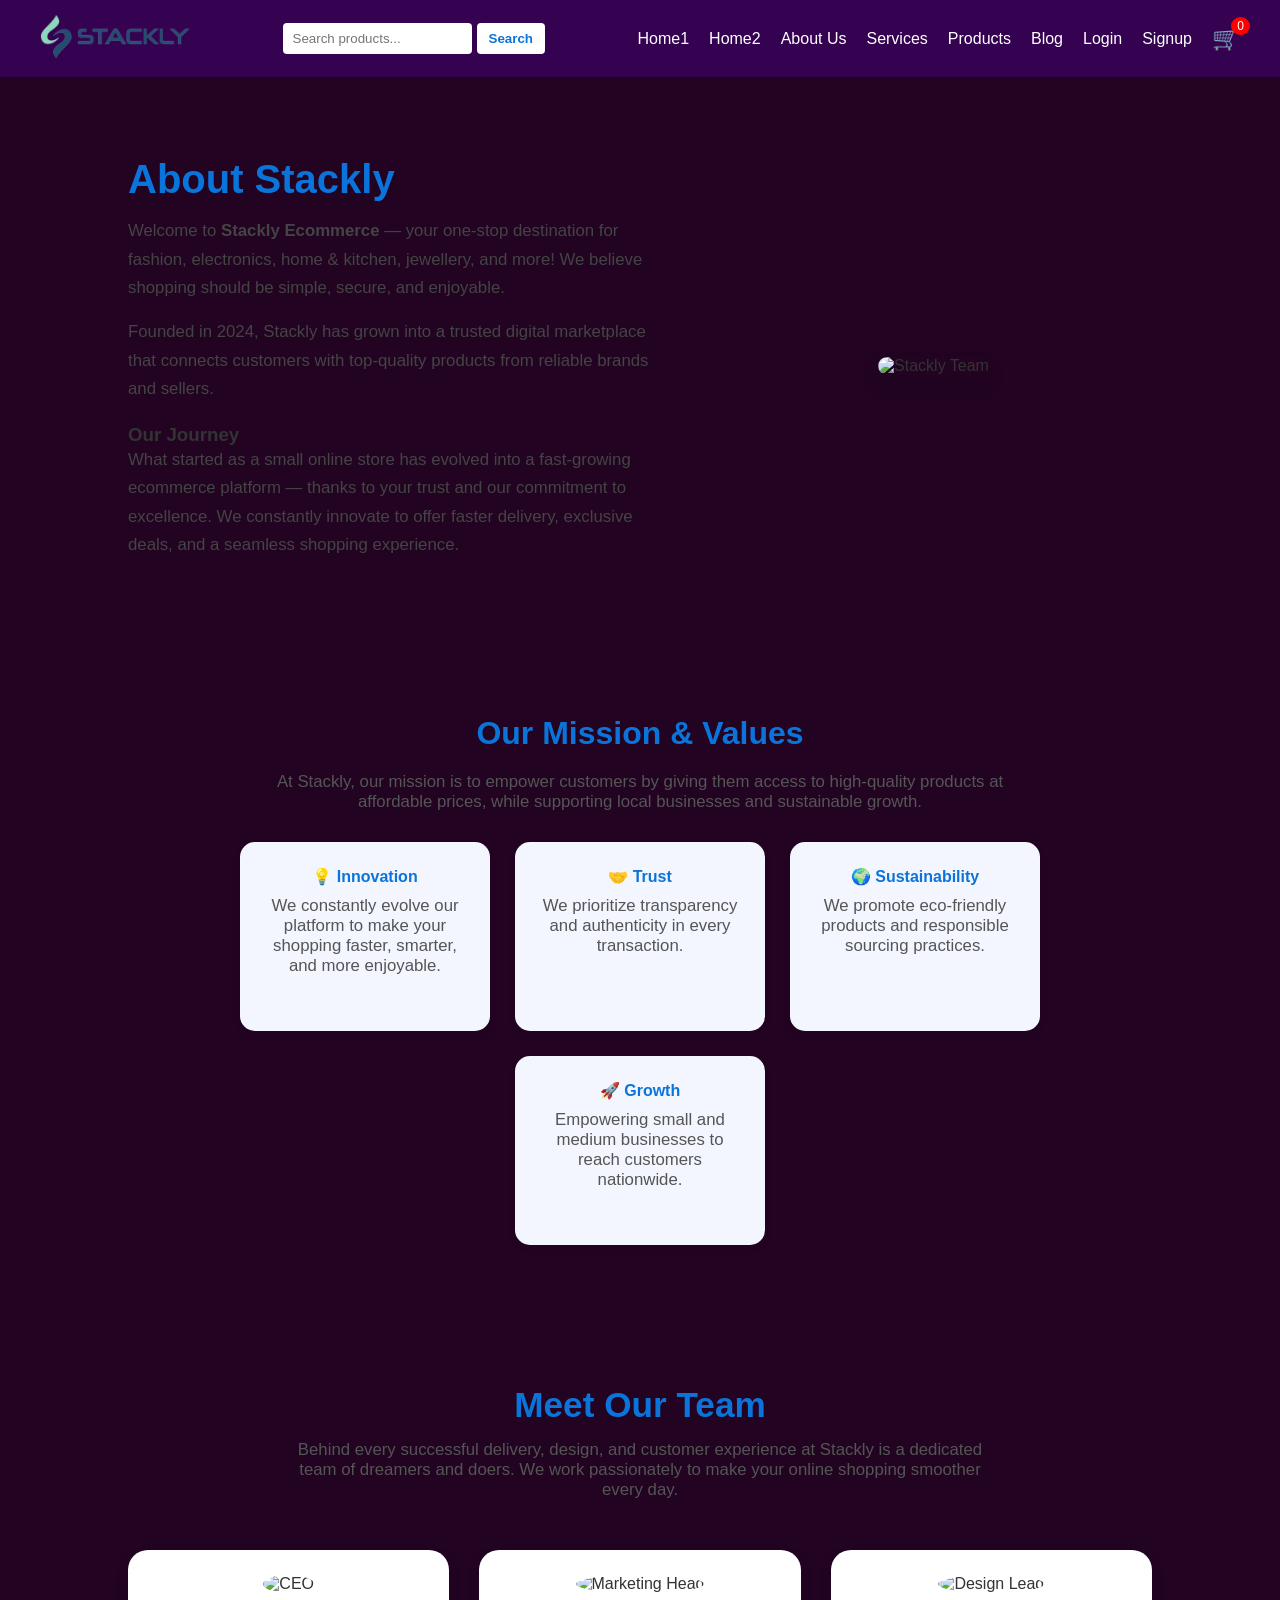
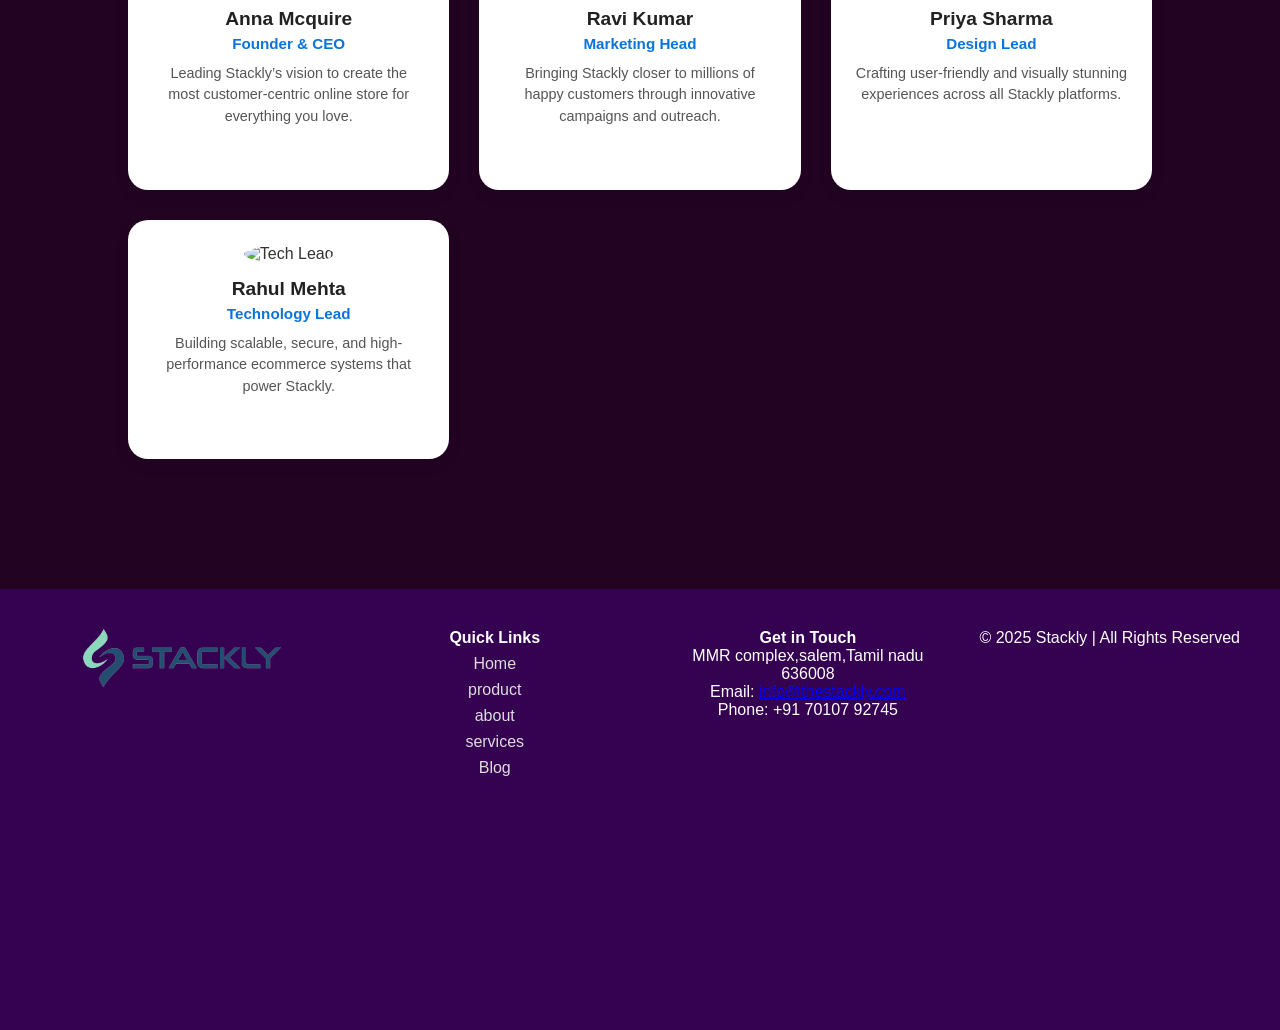
==== aboutus.html @ abc4eb4f "Add files via upload" ====
<!DOCTYPE html>
<html lang="en">
<head>
  <meta charset="UTF-8" />
  <meta name="viewport" content="width=device-width, initial-scale=1.0" />
  <title>About Us | Stackly Ecommerce</title>
  <!-- <link rel="stylesheet" href="style.css" /> -->
  

  <script src="script.js" defer></script>
  <style>

* {
    margin: 0;
    padding: 0;
    box-sizing: border-box;
    font-family: "Poppins", sans-serif;
  }
  
  body {
    background: #f4f6f9;
    color: #333;
    /* background-image: url("https://img.lovepik.com/background/20211021/large/lovepik-gradual-color-background-of-e-commerce-image_400156442.jpg"); */
     background: #220422;;
  }

  
  /* Header */
  .header {
    background: rgb(53, 2, 82);

    color: #fff;
    display: flex;
    align-items: center;
    justify-content: space-between;
    padding: 15px 40px;
    position: sticky;
    top: 0;
    z-index: 10;
  }
  
  .logo {
    font-size: 1.6rem;
    font-weight: bold;
    animation: fadeIn 1s ease;
  }
  
  .search-bar {
    display: flex;
    align-items: center;
  }
  
  .search-bar input {
    padding: 8px 10px;
    border: none;
    border-radius: 4px;
    outline: none;
  }
  
  .search-bar button {
    padding: 8px 12px;
    background: #fff;
    color: #0a74da;
    border: none;
    margin-left: 5px;
    border-radius: 4px;
    cursor: pointer;
    font-weight: bold;
  }
  
  .navbar {
    display: flex;
    align-items: center;
    gap: 20px;
  }
  
  .navbar a {
    color: white;
    text-decoration: none;
    font-weight: 500;
    transition: 0.3s;
  }
  
  .navbar a:hover {
    color: #ffe600;
  }
  
  /* Cart Icon */
  .cart-icon {
    position: relative;
    font-size: 1.4rem;
    cursor: pointer;
  }
  
  #cart-count {
    position: absolute;
    top: -8px;
    right: -10px;
    background: red;
    color: white;
    font-size: 12px;
    border-radius: 50%;
    padding: 2px 6px;
  }
  
    /* ==== ABOUT PAGE STYLES ==== */
    .about-section {
      padding: 80px 10%;
      background: #220422;
      display: flex;
      flex-wrap: wrap;
      align-items: center;
      justify-content: space-between;
      gap: 50px;
    }

    .about-content {
      flex: 1 1 500px;
    }

    .about-content h1 {
      font-size: 2.5rem;
      color: #0a74da;
      margin-bottom: 15px;
    }

    .about-content p {
      font-size: 1.05rem;
      line-height: 1.7;
      color: #444;
      margin-bottom: 15px;
    }

    .about-content h3 {
      color: #333;
      margin-top: 20px;
      font-weight: 600;
    }

    .about-img {
      flex: 1 1 400px;
      text-align: center;
    }

    .about-img img {
      width: 100%;
      max-width: 450px;
      border-radius: 20px;
      box-shadow: 0 10px 20px rgba(0,0,0,0.1);
      transition: transform 0.3s ease;
    }

    .about-img img:hover {
      transform: scale(1.05);
    }

    .mission-section {
      background: #220422;
      padding: 60px 10%;
      text-align: center;
    }

    .mission-section h2 {
      font-size: 2rem;
      color: #0a74da;
      margin-bottom: 20px;
    }

    .mission-section p {
      color: #555;
      font-size: 1.05rem;
      max-width: 800px;
      margin: 0 auto 30px;
    }

    .values {
      display: flex;
      flex-wrap: wrap;
      justify-content: center;
      gap: 25px;
      margin-top: 20px;
    }

    .value-card {
      background: #f3f6ff;
      padding: 25px;
      border-radius: 15px;
      width: 250px;
      box-shadow: 0 4px 8px rgba(0,0,0,0.05);
      transition: transform 0.3s ease;
    }

    .value-card:hover {
      transform: translateY(-5px);
    }

    .value-card h4 {
      color: #0a74da;
      margin-bottom: 10px;
    }

    .footer {
      background: #0a74da;
      color: white;
      text-align: center;
      padding: 20px 0;
      margin-top: 50px;
    }

    /* ===== TEAM SECTION ===== */
.team-section {
  padding: 80px 10%;
  background:#220422;
  text-align: center;
}

.team-section h2 {
  font-size: 2.2rem;
  color: #0a74da;
  margin-bottom: 15px;
}

.team-intro {
  font-size: 1.05rem;
  color: #555;
  max-width: 700px;
  margin: 0 auto 50px;
}

.team-grid {
  display: grid;
  grid-template-columns: repeat(auto-fit, minmax(250px, 1fr));
  gap: 30px;
}

.team-card {
  background: #fff;
  border-radius: 20px;
  padding: 25px;
  box-shadow: 0 6px 15px rgba(0,0,0,0.08);
  transition: transform 0.3s ease, box-shadow 0.3s ease;
}

.team-card:hover {
  transform: translateY(-8px);
  box-shadow: 0 10px 25px rgba(0,0,0,0.12);
}

.team-card img {
  width: 120px;
  height: 120px;
  border-radius: 50%;
  object-fit: cover;
  margin-bottom: 15px;
}

.team-card h4 {
  color: #222;
  font-size: 1.2rem;
  margin-bottom: 5px;
}

.team-card span {
  color: #0a74da;
  font-weight: 600;
  font-size: 0.95rem;
}

.team-card p {
  color: #555;
  font-size: 0.9rem;
  margin-top: 10px;
  line-height: 1.5;
}

.social-icons {
  margin-top: 15px;
}

.social-icons a {
  color: #0a74da;
  margin: 0 6px;
  font-size: 1.2rem;
  transition: color 0.3s;
}

.social-icons a:hover {
  color: #0553a6;
}

/* ===== JOIN OUR TEAM SECTION ===== */
.join-team {
  background: linear-gradient(120deg, #0a74da, #64b5f6);
  color: #fff;
  padding: 100px 10%;
  text-align: center;
  border-radius: 0;
  margin-top: 60px;
  position: relative;
  overflow: hidden;
}

.join-team::before {
  content: "";
  position: absolute;
  top: 0;
  left: -50px;
  width: 150%;
  height: 100%;
  background: url('https://www.transparenttextures.com/patterns/asfalt-light.png');
  opacity: 0.1;
  animation: movePattern 30s linear infinite;
}

@keyframes movePattern {
  from { transform: translateX(0); }
  to { transform: translateX(-200px); }
}

.join-content {
  position: relative;
  z-index: 2;
  max-width: 700px;
  margin: 0 auto;
}

.join-team h2 {
  font-size: 2.4rem;
  margin-bottom: 15px;
  font-weight: 700;
}

.join-team p {
  font-size: 1.05rem;
  line-height: 1.7;
  margin-bottom: 30px;
}

.join-btn {
  background: #fff;
  color: #0a74da;
  padding: 12px 30px;
  border-radius: 30px;
  font-weight: 600;
  text-decoration: none;
  transition: all 0.3s ease;
  display: inline-block;
}

.join-btn:hover {
  background: #0a74da;
  color: #fff;
  box-shadow: 0 0 15px rgba(255,255,255,0.5);
}


/* Footer base */
.footer {
    background: rgb(53, 2, 82);
      color: white;
      padding: 40px 20px 20px;
      font-family: 'Poppins', sans-serif;
      position: relative;
    }
    
    /* Footer container layout */
    .footer-container {
      display: flex;
      flex-wrap: wrap;
      justify-content: space-between;
      gap: 30px;
      max-width: 1200px;
      margin: auto;
    }
    
    /* Footer sections */
    .footer-section {
      flex: 1;
      min-width: 250px;
    }
    
    /* Logo + About section */
    .footer-logo {
      width: 80px;
      margin-bottom: 10px;
    }
    .footer h3 {
      margin-bottom: 10px;
      color: #00e0b8;
    }
    
    /* Links section */
    .footer-section ul {
      list-style: none;
      padding: 0;
    }
    .footer-section ul li {
      margin: 8px 0;
    }
    .footer-section ul li a {
      text-decoration: none;
      color: #ddd;
      transition: color 0.3s;
    }
    .footer-section ul li a:hover {
      color: #00e0b8;
    }
    
    /* Contact + social */
    .social-icons img {
      width: 24px;
      margin-right: 10px;
      transition: transform 0.3s;
    }
    .social-icons img:hover {
      transform: scale(1.2);
    }
    
    /* Footer bottom */
    .footer-bottom {
      text-align: center;
      border-top: 1px solid rgba(255,255,255,0.2);
      padding-top: 15px;
      margin-top: 20px;
      font-size: 14px;
      color: rgba(255,255,255,0.8);
    }
    
    /* === HERO TEXT ANIMATIONS === */
.animate-text {
    font-size: 2.8rem;
    background: linear-gradient(90deg, #0a74da, #64b5f6);
    -webkit-background-clip: text;
    -webkit-text-fill-color: transparent;
    animation: gradientMove 3s linear infinite;
  }
  
  .animate-subtext {
    font-size: 1.2rem;
    margin-top: 10px;
    animation: fadeIn 2s ease forwards;
    opacity: 0;
  }
  
  @keyframes gradientMove {
    from { background-position: 0%; }
    to { background-position: 100%; }
  }
  
  @keyframes fadeIn {
    to { opacity: 1; }
  }
  
  /* === PULSE EFFECT FOR BUTTON === */
  .pulse {
    background: #0a74da;
    color: #fff;
    border: none;
    padding: 12px 30px;
    border-radius: 30px;
    font-weight: 600;
    cursor: pointer;
    transition: transform 0.2s ease;
    position: relative;
  }
  
  .pulse:hover {
    transform: scale(1.05);
    box-shadow: 0 0 20px rgba(10, 116, 218, 0.4);
  }
  
  #loader img {
  width: 120px;   /* was 80px earlier */
  height: 120px;
  animation: spin 1.5s linear infinite;
}
  



  </style>
</head>
<body>
  <!-- ====== HEADER (same as index page) ====== -->
  <body>
    <!-- Header -->
    <header class="header">
      <a href="index.html">
          <img src="./image.png" alt="Stackly Logo" style="width: 150px;">
        </a>
  
      <div class="search-bar">
        <input type="text" placeholder="Search products..." id="searchInput"  autocomplete="off"/>
        <button onclick="searchProduct()">Search</button>
        <div id="searchResults" class="search-results"></div>
      </div>
  
      <!-- <div class="search-container">
          <input type="text" id="searchInput" placeholder="Search products..." autocomplete="off">
          <div id="searchResults" class="search-results"></div>
        </div> -->
        
  
      <nav class="navbar">
        <a href="index.html">Home1</a>
        <a href="#home2">Home2</a>
        <a href="aboutus.html">About Us</a>
        <a href="services.html">Services</a>
        <a href="#products">Products</a>
        <a href="#blog">Blog</a>
        <a href="login.html">Login</a>
        <a href="signup.html">Signup</a>
  
        <div class="cart-icon" onclick="toggleCart()">
          🛒 <span id="cart-count">0</span>
        </div>
      </nav>
    </header>

  <!-- ====== ABOUT SECTION ====== -->
  <section class="about-section">
    
    <div class="about-content">
      <h1>About Stackly</h1>
      <p>
        Welcome to <strong>Stackly Ecommerce</strong> — your one-stop destination for fashion, electronics, home & kitchen, jewellery, and more!  
        We believe shopping should be simple, secure, and enjoyable.
      </p>
      <p>
        Founded in 2024, Stackly has grown into a trusted digital marketplace that connects customers with top-quality products from reliable brands and sellers.
      </p>
      <h3>Our Journey</h3>
      <p>
        What started as a small online store has evolved into a fast-growing ecommerce platform — thanks to your trust and our commitment to excellence.  
        We constantly innovate to offer faster delivery, exclusive deals, and a seamless shopping experience.
      </p>
    </div>
    <div class="about-img">
      <img src="https://images.unsplash.com/photo-1556742044-3c52d6e88c62?auto=format&fit=crop&w=800&q=80" alt="Stackly Team" />
    </div>
  </section>

  <!-- ====== MISSION & VALUES ====== -->
  <section class="mission-section">
    
    <h2>Our Mission & Values</h2>
    <p>
      At Stackly, our mission is to empower customers by giving them access to high-quality products at affordable prices, while supporting local businesses and sustainable growth.
    </p>

    <div class="values">
      <div class="value-card">
        <h4>💡 Innovation</h4>
        <p>We constantly evolve our platform to make your shopping faster, smarter, and more enjoyable.</p>
      </div>
      <div class="value-card">
        <h4>🤝 Trust</h4>
        <p>We prioritize transparency and authenticity in every transaction.</p>
      </div>
      <div class="value-card">
        <h4>🌍 Sustainability</h4>
        <p>We promote eco-friendly products and responsible sourcing practices.</p>
      </div>
      <div class="value-card">
        <h4>🚀 Growth</h4>
        <p>Empowering small and medium businesses to reach customers nationwide.</p>
      </div>
    </div>
  </section>

  <!-- ====== MEET OUR TEAM ====== -->
<section class="team-section">
    
    <h2>Meet Our Team</h2>
    <p class="team-intro">
      Behind every successful delivery, design, and customer experience at Stackly is a dedicated team of dreamers and doers.  
      We work passionately to make your online shopping smoother every day.
    </p>
  
    <div class="team-grid">
      <div class="team-card">
        <img src="https://images.unsplash.com/photo-1607746882042-944635dfe10e?auto=format&fit=crop&w=600&q=80" alt="CEO" />
        <h4>Anna Mcquire </h4>
        <span>Founder & CEO</span>
        <p>Leading Stackly’s vision to create the most customer-centric online store for everything you love.</p>
        <div class="social-icons">
          <a href="#"><i class="fab fa-linkedin"></i></a>
          <a href="#"><i class="fab fa-twitter"></i></a>
          <a href="#"><i class="fab fa-instagram"></i></a>
        </div>
      </div>
  
      <div class="team-card">
        <img src="https://images.unsplash.com/photo-1551836022-4c4c79ecde51?auto=format&fit=crop&w=600&q=80" alt="Marketing Head" />
        <h4>Ravi Kumar</h4>
        <span>Marketing Head</span>
        <p>Bringing Stackly closer to millions of happy customers through innovative campaigns and outreach.</p>
        <div class="social-icons">
          <a href="#"><i class="fab fa-linkedin"></i></a>
          <a href="#"><i class="fab fa-twitter"></i></a>
          <a href="#"><i class="fab fa-facebook"></i></a>
        </div>
      </div>
  
      <div class="team-card">
        <img src="https://images.unsplash.com/photo-1554151228-14d9def656e4?auto=format&fit=crop&w=600&q=80" alt="Design Lead" />
        <h4>Priya Sharma</h4>
        <span>Design Lead</span>
        <p>Crafting user-friendly and visually stunning experiences across all Stackly platforms.</p>
        <div class="social-icons">
          <a href="#"><i class="fabfa-linkedin"></i></a>
          <a href="#"><i class="fab fa-behance"></i></a>
          <a href="#"><i class="fab fa-instagram"></i></a>
        </div>
      </div>
  
      <div class="team-card">
        <img src="https://images.unsplash.com/photo-1599566150163-29194dcaad36?auto=format&fit=crop&w=600&q=80" alt="Tech Lead" />
        <h4>Rahul Mehta</h4>
        <span>Technology Lead</span>
        <p>Building scalable, secure, and high-performance ecommerce systems that power Stackly.</p>
        <div class="social-icons">
          <a href="#"><i class="fab fa-github"></i></a>
          <a href="#"><i class="fab fa-linkedin"></i></a>
          <a href="#"><i class="fab fa-twitter"></i></a>
        </div>
      </div>
    </div>
  </section>

  <!-- ====== JOIN OUR TEAM ====== -->
<!-- <section class="join-team">
    
    <div class="join-content">
      <h2>Join Our Team</h2>
      <p>
        We’re always looking for passionate, creative, and driven individuals who want to make a difference.  
        At Stackly, we believe in teamwork, innovation, and creating opportunities that empower our people and our customers.
      </p>
      <a href="contact.html" class="join-btn">Apply Now</a>
    </div>
  </section>
  
   -->

  <!-- ====== FOOTER ====== -->
  <footer class="footer">
    <div class="footer-container">
  
      <!-- Column 1: Logo and About -->
      <div class="footer-section about">
        <img src="./image.png" alt="Stackly Logo" class="footer-logo"style="width: 200px">
         
      </div>

      
  
      <!-- Column 2: Quick Links -->
      <div class="footer-section links">
        <h4>Quick Links</h4>
        <ul>
            <li><a href="index.html">Home</a></li>
            <li><a href="product.html">product </a></li>
            <li><a href="aboutus.html">about </a></li>
            <li><a href="services.html">services</a></li>
            <li><a href="blog.html">Blog</a></li>
            <!-- <li><a href="contact.html">Contact</a></li> -->
          </ul>
      </div>
  
      <!-- Column 3: Contact -->
      <div class="footer-section contact">
        <h4>Get in Touch</h4>
        <p> MMR complex,salem,Tamil nadu 636008</p>
        <p>Email: <a href="mailto:support@stackly.com">info@thestackly.com</a></p>
        <p>Phone: +91 70107 92745</p>

        <div class="social-icons">
          <a href="404.html"><i class="fab fa-facebook-f"></i></a>
          <a href="404.html"><i class="fab fa-twitter"></i></a>
          <a href="404.html"><i class="fab fa-linkedin-in"></i></a>
          <a href="404.html"><i class="fab fa-instagram"></i></a>
        </div>
    
        <!-- <div class="social-icons">
            <a href="https://www.facebook.com/people/Stackly-Stackly/pfbid0JtGU9e9Lr3qi7T7zwqd7znjcKBFgJkRNUT9dkSAfVgj5Fea9cnwPDAaKFdqcZVvBl/?rdid=6mn5QnllxYJS3OSw&share_url=https%3A%2F%2Fwww.facebook.com%2Fshare%2F1BrqaZkJRe%2F"><i class="fab fa-facebook-f"></i></a>
            <a href="https://x.com/The_Stackly"><i class="fab fa-twitter"></i></a>
            <a href="https://www.linkedin.com/company/the-stackly/"><i class="fab fa-linkedin-in"></i></a>
            <a href="https://www.instagram.com/thestackly/#"><i class="fab fa-instagram"></i></a>
          </div> -->
              <iframe
                  src="https://www.google.com/maps?q=Salem%20Tamil%20Nadu&output=embed"
                  width="100%" height="250" style="border:0;" allowfullscreen="" loading="lazy">
                </iframe>
            </div>
            <div class="copyright">
              <p>© 2025 Stackly | All Rights Reserved</p>
            </div>
        
          </footer>

</html>
---- style.css ----
* {
    margin: 0;
    padding: 0;
    box-sizing: border-box;
    font-family: "Poppins", sans-serif;
  }
  
  body {
    background: #f4f6f9;
    color: #333;
    background-image: url("https://img.lovepik.com/background/20211021/large/lovepik-gradual-color-background-of-e-commerce-image_400156442.jpg");
  }

  
  /* Header */
  .header {
    background: rgb(53, 2, 82);

    color: #fff;
    display: flex;
    align-items: center;
    justify-content: space-between;
    padding: 15px 40px;
    position: sticky;
    top: 0;
    z-index: 10;
  }
  
  .logo {
    font-size: 1.6rem;
    font-weight: bold;
    animation: fadeIn 1s ease;
  }
  
  .search-bar {
    display: flex;
    align-items: center;
  }
  
  .search-bar input {
    padding: 8px 10px;
    border: none;
    border-radius: 4px;
    outline: none;
  }
  
  .search-bar button {
    padding: 8px 12px;
    background: #fff;
    color: #3f1a3f;
    border: none;
    margin-left: 5px;
    border-radius: 4px;
    cursor: pointer;
    font-weight: bold;
  }
  
  .navbar {
    display: flex;
    align-items: center;
    gap: 20px;
  }
  
  .navbar a {
    color: white;
    text-decoration: none;
    font-weight: 500;
    transition: 0.3s;
  }
  
  .navbar a:hover {
    color: #ffe600;
  }
  
  /* Cart Icon */
  .cart-icon {
    position: relative;
    font-size: 1.4rem;
    cursor: pointer;
  }
  
  #cart-count {
    position: absolute;
    top: -8px;
    right: -10px;
    background: red;
    color: white;
    font-size: 12px;
    border-radius: 50%;
    padding: 2px 6px;
  }
  
  /* Hero */

  
  .hero {
    text-align: center;
    
    padding: 80px 20px;
    /* background: rgb(129, 71, 136); */
    color: white;
    animation: fadeInUp 1.2s ease;
  }
  
  .shop-now {
    margin-top: 20px;
    background: #fff;
    color: #341838;
    padding: 10px 20px;
    border-radius: 20px;
    font-weight: 600;
    cursor: pointer;
    border: none;
  }
  
  /* Products */
  .product-section {
    padding: 60px 40px;
  }
  
  .product-grid {
    display: grid;
    grid-template-columns: repeat(auto-fit, minmax(220px, 1fr));
    gap: 30px;
    margin-top: 20px;
  }
  
  .product-card {
    background: white;
    padding: 15px;
    text-align: center;
    border-radius: 10px;
    box-shadow: 0 4px 8px rgba(0,0,0,0.1);
    transition: 0.3s;
  }
  
  .product-card:hover {
    transform: translateY(-5px);
  }
  
  .product-card img {
    width: 100%;
    border-radius: 8px;
  }
  
  /* Cart Modal */
  .cart-modal {
    position: fixed;
    top: 20%;
    right: 40px;
    width: 250px;
    background: #fff;
    border-radius: 10px;
    box-shadow: 0 8px 16px rgba(0,0,0,0.2);
    padding: 20px;
    display: none;
    z-index: 999;
  }
  
  .cart-modal ul {
    list-style: none;
    margin: 10px 0;
    padding: 0;
  }
  
  .cart-modal button {
    width: 100%;
    padding: 10px;
    /* background: #0a74da; */
    color: white;
    border: none;
    border-radius: 5px;
    cursor: pointer;
  }
  
  /* Footer */
  .footer {
    text-align: center;
    padding: 20px;
    /* background: #0a74da; */
    color: white;
    margin-top: 50px;
  }
  
  /* Animations */
  @keyframes fadeIn {
    from {opacity: 0;}
    to {opacity: 1;}
  }
  
  @keyframes fadeInUp {
    from {opacity: 0; transform: translateY(40px);}
    to {opacity: 1; transform: translateY(0);}
  }
  /*  */

  /* Category Section */
.category-section {
    padding: 40px 20px;
    text-align: center;
    background: #fff;
  }
  
  .category-container {
    display: flex;
    flex-wrap: wrap;
    justify-content: center;
    gap: 25px;
    margin-top: 20px;
  }
  
  .category-card {
    background: #f9f9f9;
    border-radius: 10px;
    width: 110px;
    padding: 10px;
    transition: 0.3s;
    cursor: pointer;
    text-align: center;
  }
  
  .category-card img {
    width: 60px;
    height: 60px;
  }
  
  .category-card p {
    font-size: 14px;
    margin-top: 8px;
    color: #333;
    font-weight: 500;
  }
  
  .category-card:hover {
    background: #0a74da;
    /* color: #fff; */
    transform: scale(1.05);
  }

  

  /* Category Section */
.category-section {
    padding: 40px 20px;
    text-align: center;
    background: #7d2c8a;
  }
  
  .category-container {
    display: flex;
    overflow-x: auto;
    white-space: nowrap;
    gap: 15px;
    padding: 10px 0;
    scroll-behavior: smooth;
  }
  
  .category-container::-webkit-scrollbar {
    height: 8px;
  }
  .category-container::-webkit-scrollbar-thumb {
    background: #0a74da;
    border-radius: 5px;
  }
  
  .category-card {
    flex: 0 0 auto;
    background: #f9f9f9;
    border-radius: 10px;
    width: 100px;
    padding: 10px;
    transition: 0.3s;
    cursor: pointer;
    text-align: center;
    border: 2px solid transparent;
  }
  
  .category-card img {
    width: 55px;
    height: 55px;
    margin-bottom: 5px;
  }
  
  .category-card p {
    font-size: 13px;
    color: #333;
    font-weight: 500;
  }
  
  .category-card:hover,
  .category-card.active {
    background: #0a74da;
    border-color: #0a74da;
    color: white;
    transform: scale(1.05);
  }
  /*  */

  /* === Best Deals Slider === */
.deal-slider {
    position: relative;
    max-width: 100%;
    overflow: hidden;
    margin-top: 10px;
  }
  
  .deal-slider img {
    width: 100%;
    height: 400px;
    object-fit: cover;
    border-radius: 0;
  }
  
  .slide {
    display: none;
    position: relative;
  }
  
  .slide-text {
    position: absolute;
    bottom: 30px;
    left: 50px;
    color: #fff;
    text-shadow: 0 2px 5px rgba(0,0,0,0.6);
  }
  
  .slide-text h2 {
    font-size: 2rem;
    margin-bottom: 8px;
    animation: fadeInUp 1s ease;
  }
  
  .slide-text p {
    font-size: 1.2rem;
    margin-bottom: 10px;
  }
  
  .slide-text button {
    background: #fff;
    color: #0a74da;
    border: none;
    padding: 10px 20px;
    font-weight: 600;
    border-radius: 20px;
    cursor: pointer;
    transition: 0.3s;
  }
  
  .slide-text button:hover {
    background: #0a74da;
    color: white;
  }
  
  /* Navigation dots */
  .dots {
    text-align: center;
    position: absolute;
    bottom: 10px;
    width: 100%;
  }
  
  .dot {
    height: 12px;
    width: 12px;
    margin: 0 5px;
    background-color: rgba(255,255,255,0.6);
    border-radius: 50%;
    display: inline-block;
    cursor: pointer;
    transition: background 0.3s;
  }
  
  .active-dot {
    background-color: #fff;
  }
  
  /* Animation */
  @keyframes fadeInUp {
    from { opacity: 0; transform: translateY(20px); }
    to { opacity: 1; transform: translateY(0); }
  }

  /* === Countdown Timer === */
.countdown {
    font-size: 1.2rem;
    font-weight: bold;
    margin-bottom: 10px;
    background: rgba(255, 255, 255, 0.2);
    display: inline-block;
    padding: 8px 16px;
    border-radius: 10px;
    color: #fff;
    letter-spacing: 1px;
    backdrop-filter: blur(3px);
  }
  
  .countdown span {
    color: #FFD700;
  }
  
  .shop-btn {
    background: #fff;
    color: #0a74da;
    text-decoration: none;
    border: none;
    padding: 10px 20px;
    font-weight: 600;
    border-radius: 20px;
    cursor: pointer;
    transition: 0.3s;
    display: inline-block;
  }
  
  .shop-btn:hover {
    background: #0a74da;
    color: white;
  }
  /*  */

  /* === Search Bar & Results === */
.search-container {
    position: relative;
    display: inline-block;
  }
  
  #searchInput {
    padding: 8px 12px;
    width: 280px;
    border: 1px solid #ccc;
    border-radius: 20px;
    outline: none;
    transition: all 0.3s ease;
  }
  
  #searchInput:focus {
    border-color: #0a74da;
    box-shadow: 0 0 5px rgba(10, 116, 218, 0.3);
  }
  
  /* Dropdown */
  .search-results {
    position: absolute;
    top: 42px;
    left: 0;
    right: 0;
    background: white;
    border: 1px solid #ddd;
    border-radius: 10px;
    box-shadow: 0 2px 10px rgba(0,0,0,0.1);
    z-index: 1000;
    display: none;
    max-height: 300px;
    overflow-y: auto;
  }
  
  .search-results div {
    padding: 8px 10px;
    cursor: pointer;
    display: flex;
    align-items: center;
    gap: 10px;
    border-bottom: 1px solid #f2f2f2;
    transition: background 0.2s;
  }
  
  .search-results div:hover {
    background: #f5f5f5;
  }
  
  .search-results img {
    width: 45px;
    height: 45px;
    object-fit: cover;
    border-radius: 6px;
  }
  
  .search-info {
    display: flex;
    flex-direction: column;
  }
  
  .search-info span.name {
    font-weight: 600;
    color: #333;
  }
  
  .search-info span.category {
    font-size: 0.8rem;
    color: #777;
  }
  
  .search-info span.price {
    font-size: 0.85rem;
    color: #0a74da;
    font-weight: bold;
  }
  

      /* Footer base */
.footer {
    background: rgb(53, 2, 82);
      color: white;
      padding: 40px 20px 20px;
      font-family: 'Poppins', sans-serif;
      position: relative;
    }
    
    /* Footer container layout */
    .footer-container {
      display: flex;
      flex-wrap: wrap;
      justify-content: space-between;
      gap: 30px;
      max-width: 1200px;
      margin: auto;
    }
    
    /* Footer sections */
    .footer-section {
      flex: 1;
      min-width: 250px;
    }
    
    /* Logo + About section */
    .footer-logo {
      width: 80px;
      margin-bottom: 10px;
    }
    .footer h3 {
      margin-bottom: 10px;
      color: #00e0b8;
    }
    
    /* Links section */
    .footer-section ul {
      list-style: none;
      padding: 0;
    }
    .footer-section ul li {
      margin: 8px 0;
    }
    .footer-section ul li a {
      text-decoration: none;
      color: #ddd;
      transition: color 0.3s;
    }
    .footer-section ul li a:hover {
      color: #00e0b8;
    }
    
    /* Contact + social */
    .social-icons img {
      width: 24px;
      margin-right: 10px;
      transition: transform 0.3s;
    }
    .social-icons img:hover {
      transform: scale(1.2);
    }
    
    /* Footer bottom */
    .footer-bottom {
      text-align: center;
      border-top: 1px solid rgba(255,255,255,0.2);
      padding-top: 15px;
      margin-top: 20px;
      font-size: 14px;
      color: rgba(255,255,255,0.8);
    }
    
    /* === HERO TEXT ANIMATIONS === */
.animate-text {
    font-size: 2.8rem;
    background: linear-gradient(90deg, #0a74da, #64b5f6);
    -webkit-background-clip: text;
    -webkit-text-fill-color: transparent;
    animation: gradientMove 3s linear infinite;
  }
  
  .animate-subtext {
    font-size: 1.2rem;
    margin-top: 10px;
    animation: fadeIn 2s ease forwards;
    opacity: 0;
  }
  
  @keyframes gradientMove {
    from { background-position: 0%; }
    to { background-position: 100%; }
  }
  
  @keyframes fadeIn {
    to { opacity: 1; }
  }
  
  /* === PULSE EFFECT FOR BUTTON === */
  .pulse {
    background: #0a74da;
    color: #fff;
    border: none;
    padding: 12px 30px;
    border-radius: 30px;
    font-weight: 600;
    cursor: pointer;
    transition: transform 0.2s ease;
    position: relative;
  }
  
  .pulse:hover {
    transform: scale(1.05);
    box-shadow: 0 0 20px rgba(10, 116, 218, 0.4);
  }
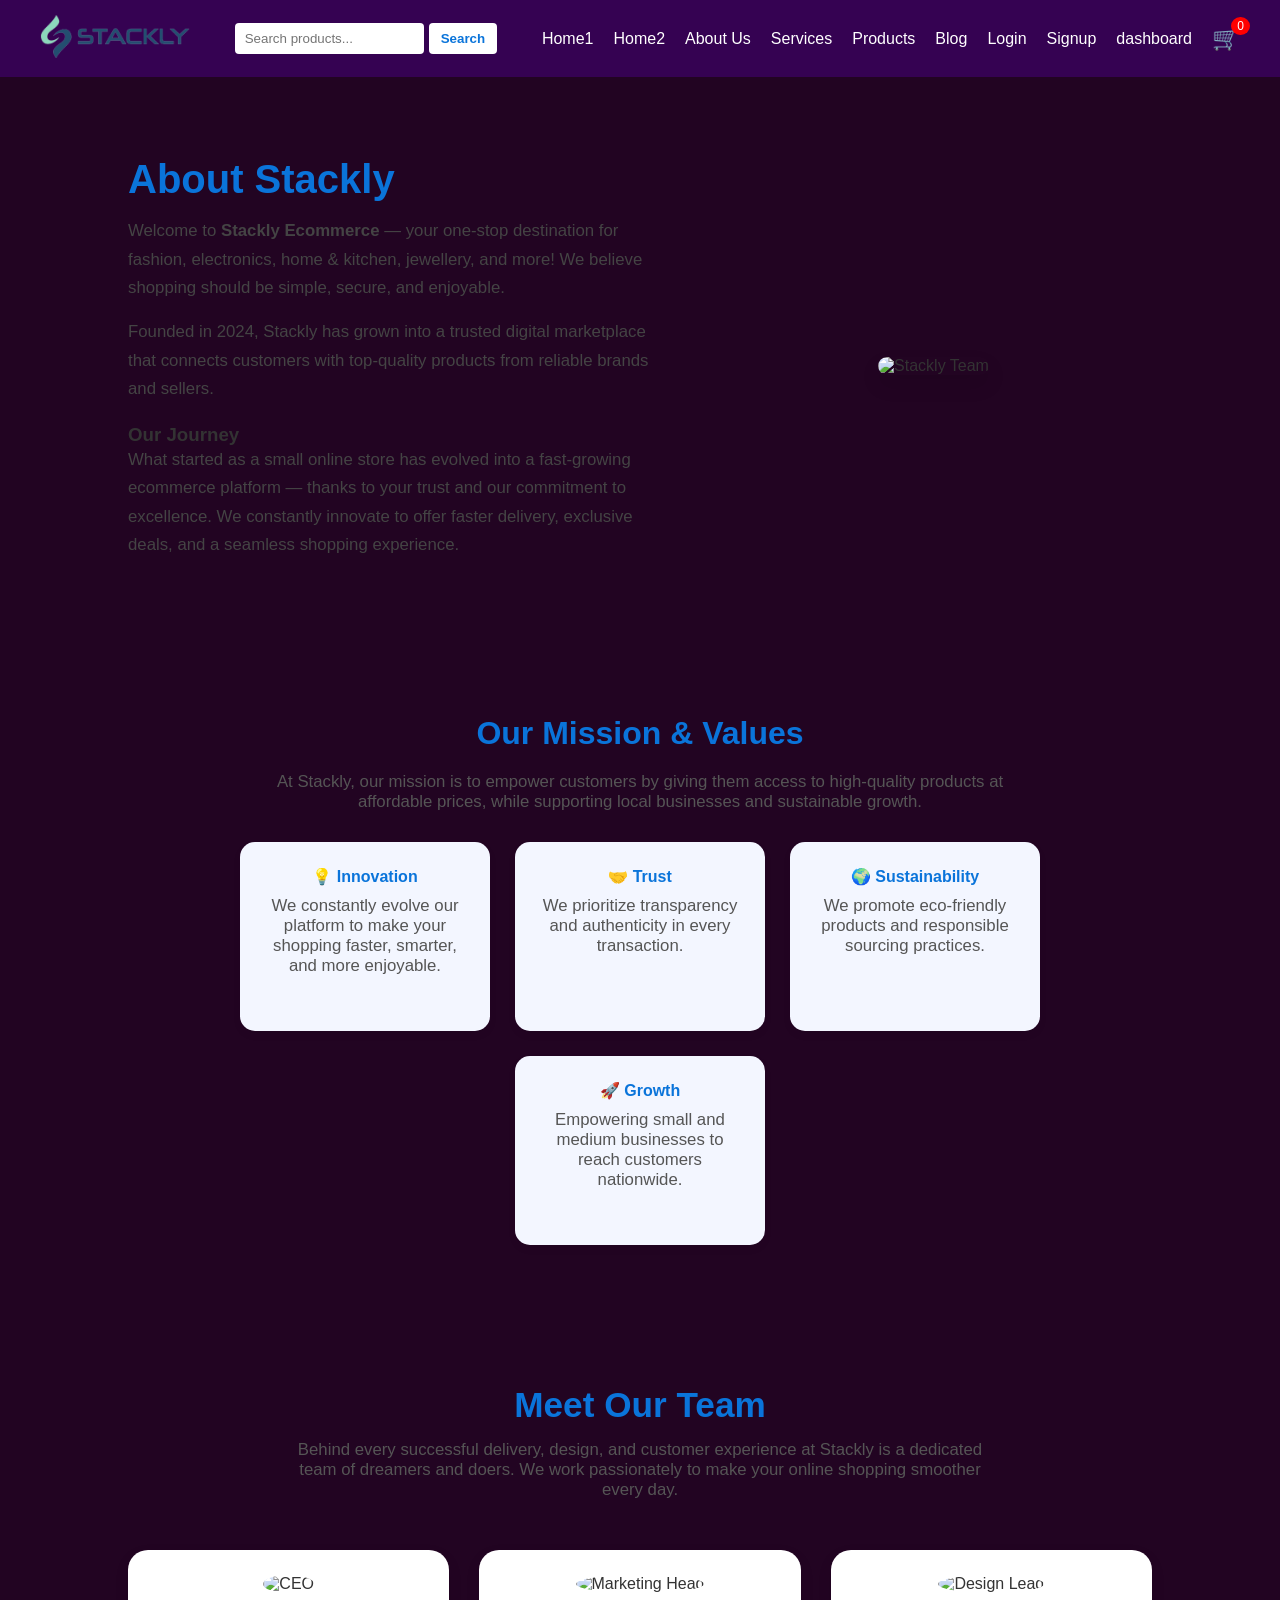
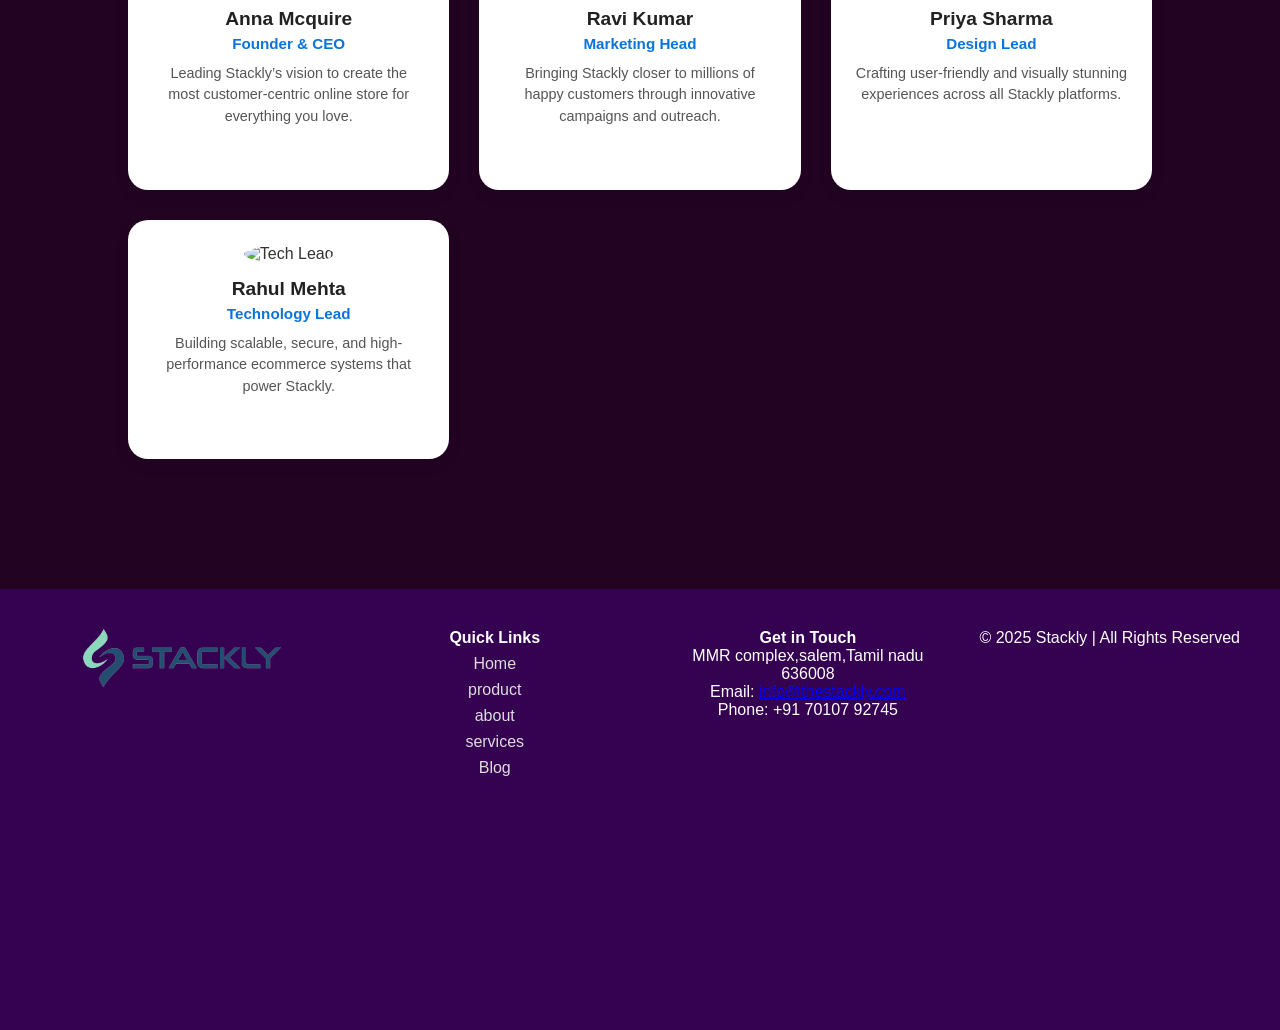
==== commit 3871cdd5: "Add files via upload" ====
--- a/aboutus.html
+++ b/aboutus.html
@@ -491,7 +491,7 @@
   
       <div class="search-bar">
         <input type="text" placeholder="Search products..." id="searchInput"  autocomplete="off"/>
-        <button onclick="searchProduct()">Search</button>
+        <a href="404.html"><button onclick="searchProduct()">Search</button></a>
         <div id="searchResults" class="search-results"></div>
       </div>
   
@@ -506,13 +506,15 @@
         <a href="#home2">Home2</a>
         <a href="aboutus.html">About Us</a>
         <a href="services.html">Services</a>
-        <a href="#products">Products</a>
-        <a href="#blog">Blog</a>
+        <a href="product.html">Products</a>
+        <a href="blog.html">Blog</a>
         <a href="login.html">Login</a>
         <a href="signup.html">Signup</a>
+        <a href="dashboard.html">dashboard</a>
+  
   
         <div class="cart-icon" onclick="toggleCart()">
-          🛒 <span id="cart-count">0</span>
+            <a href="404.html">  🛒 <span id="cart-count">0</span> </a>
         </div>
       </nav>
     </header>
